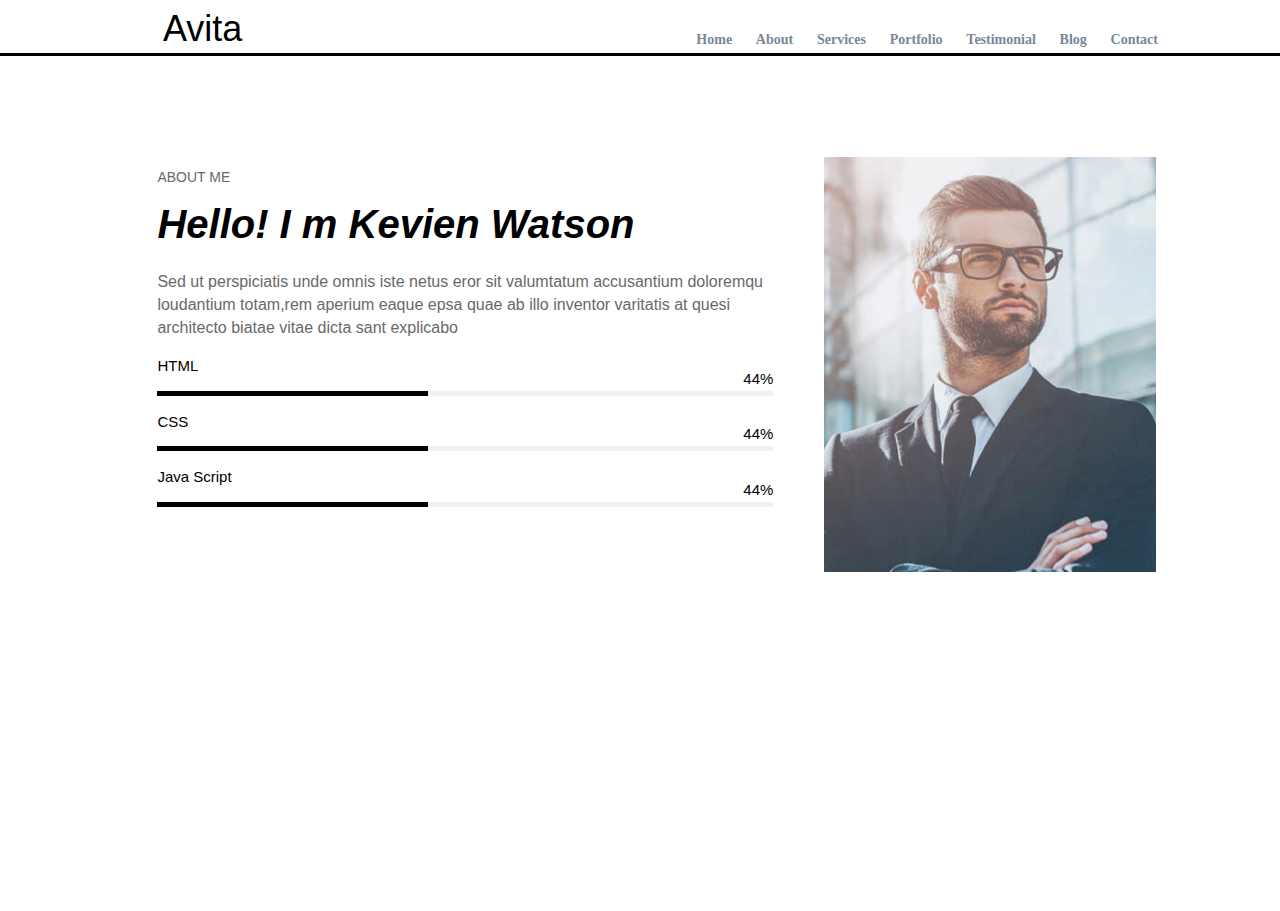
==== about.html @ 6fe83442 "Adding All files" ====
<html>
<head>
<link rel="stylesheet" type="text/css" href="about.css">
<meta name="viewport" content="width=device-width, initial-scale=1">
<link rel="stylesheet" href="https://www.w3schools.com/w3css/4/w3.css">
<link rel="stylesheet" href="https://www.w3schools.com/w3css/4/w3.css">

</head>
<body>
<header class="header"><h1 class="h1">Avita</h1>
<nav class="nav">
<li><a href='index.html'>Home</a></li>
<li><a href='about.html'>About</a></li>
<li><a href='services.html'>Services</a></li>
<li><a href='portfolio.html'>Portfolio</a></li>
<li><a href='testimonial.html'>Testimonial</a></li>
<li><a href='blog.html'>Blog</a></li>
<li><a href='contact.html'>Contact</a></li>
</nav>
</header>
<div class="div1">
<div class="diva">
<p class="ab">ABOUT ME</p>
<h1 class="hi">Hello! I m Kevien Watson</h1>
<p class="p">Sed ut perspiciatis unde omnis iste netus eror sit valumtatum accusantium doloremqu loudantium totam,rem aperium eaque epsa quae ab illo inventor varitatis at quesi architecto biatae vitae dicta sant explicabo</p>



<p>HTML</p>
<p id="demo1" style="
    margin-top: -25px;
    float: right;
">20%</p>

<div class="w3-light-grey">
 
  <div id="myBar" class="myclass"></div>
  </div>

<p> CSS</p>
<p id="demo2" style="
    margin-top: -25px;
    float: right;
">20%</p>
<div class="w3-light-grey">
 
  <div id="myBar1" class="myclass"></div>
  </div>

<p>Java Script</p>
<p id="demo3"  style="
    margin-top: -25px;
    float: right;
">20%</p>
<div class="w3-light-grey">
 
  <div id="myBar2" class="myclass"></div>


<script>
function myFunction() {
  var elem = document.getElementById("myBar");   
  var width = 10;
  var id = setInterval(frame, 20);
  function frame() {
    if (width >= 80) {
      clearInterval(id);
    } else {
      width++; 
      elem.style.width = width + '%'; 
      document.getElementById("demo1").innerHTML = width * 1  + '%';
    }
  }
}

function myFunction1() {
  var elem = document.getElementById("myBar1");   
  var width = 10;
  var id = setInterval(frame, 20);
  function frame() {
    if (width >= 90) {
      clearInterval(id);
    } else {
      width++; 
      elem.style.width = width + '%'; 
      document.getElementById("demo2").innerHTML = width * 1  + '%';
    }
  }
}

function myFunction2() {
  var elem = document.getElementById("myBar2");   
  var width = 10;
  var id = setInterval(frame, 20);
  function frame() {
    if (width >= 70) {
      clearInterval(id);
    } else {
      width++; 
      elem.style.width = width + '%'; 
      document.getElementById("demo3").innerHTML = width * 1  + '%';
    }
  }
}

   myFunction();
myFunction1();
myFunction2();
</script>

  </div>



</div>


</div>
<div class="div2"><div class="im"><img src="Img2.jpg" class="img"><div class="overlay"><div class="text">Hello! I m Kevien Watson</div></div></div></div>
---- about.css ----
.header
{

    width: 1293px;
    height: 67px;
    border: 3px solid black;
    margin: -11px 0px 0px -9px;
}

.h1
{

    float: left;
    display: inline;
    color: black;
    font-family: sans-serif;
    margin-left: 169px;
}
.nav
{
float: right;
    font-family: serif;
    margin-top: 36px;
    margin-right: 113px;;
}
.nav li
{
display:inline;
margin:10px;
}
nav li a
{
text-decoration: none;
    color: lightslategrey;
    font-weight: bold;
    font-size: 14px;
    font-family: serif;

}

.div1
{
height: 539px;
    width: 769px;
    float: left;
    display: inline;
    margin-left: -245px;
}
.div2
{
height: 538px;
    width: 491px;
float:right;
display:inline;
}
.diva
{
    height: 425px;
    width: 616px;
    margin: 97px -7px 0px 0px;
    float: right;
}
.hi
{
font-family: sans-serif;
    font-weight: bold;
    margin-top: -8px;
font-style: italic;
    font-size: 40px;
}
.ab
{
color: dimgray;
    font-size: 14px;
font-family: sans-serif;
}
.p
{
color: dimgray;
    font-size: 16px;
    font-family: sans-serif;;
    line-height: 23px;

}
.im
{
height: 415px;
    width: 332px;
  
    margin: 101px 0px 0px 35px;
    float: left;
position:relative;
}
.img
{
height: 415px;
    width: 332px;
}

.container {
  width: 80%;
  background-color: #ddd;
}

.skills {
  text-align: right;
    padding-top: 4px;
    padding-bottom: 0px;
    color: white;
    height: 0px;
}

.html {width: 80%; background-color: #3e3a3b;}
.css {width: 90%; background-color: #3e3a3b;}
.js {width: 85%; background-color: #3e3a3b;}
}

.hc
{
color: darkslategrey;
    font-family: serif;
padding: 10px 0px 0px 0px;
}
.pc
{
color: darkslategrey;
    font-family: serif;
padding: 15px 0px 0px 0px;
}

.overlay {
  position: absolute;
  bottom: 0;
  left: 0;
  right: 0;
opacity: 0.8;
  filter: alpha(opacity=30);
  background-color: black;
  overflow: hidden;
  width: 100%;
  height: 100%;
  -webkit-transform: scale(0);
  -ms-transform: scale(0);
  transform: scale(0);
  -webkit-transition: .3s ease;
  transition: .3s ease;
}
.text {
  color: white;
  font-size: 30px;
  position: absolute;
  top: 50%;
  left: 50%;
  -webkit-transform: translate(-50%, -50%);
  -ms-transform: translate(-50%, -50%);
  transform: translate(-50%, -50%);
  text-align: center;
}
.im:hover .overlay {
  -webkit-transform: scale(1);
  -ms-transform: scale(1);
  transform: scale(1);
}
.myClass {
height: 5px;
width: 322px;
background-color: black;
margin-top: -2px;
}
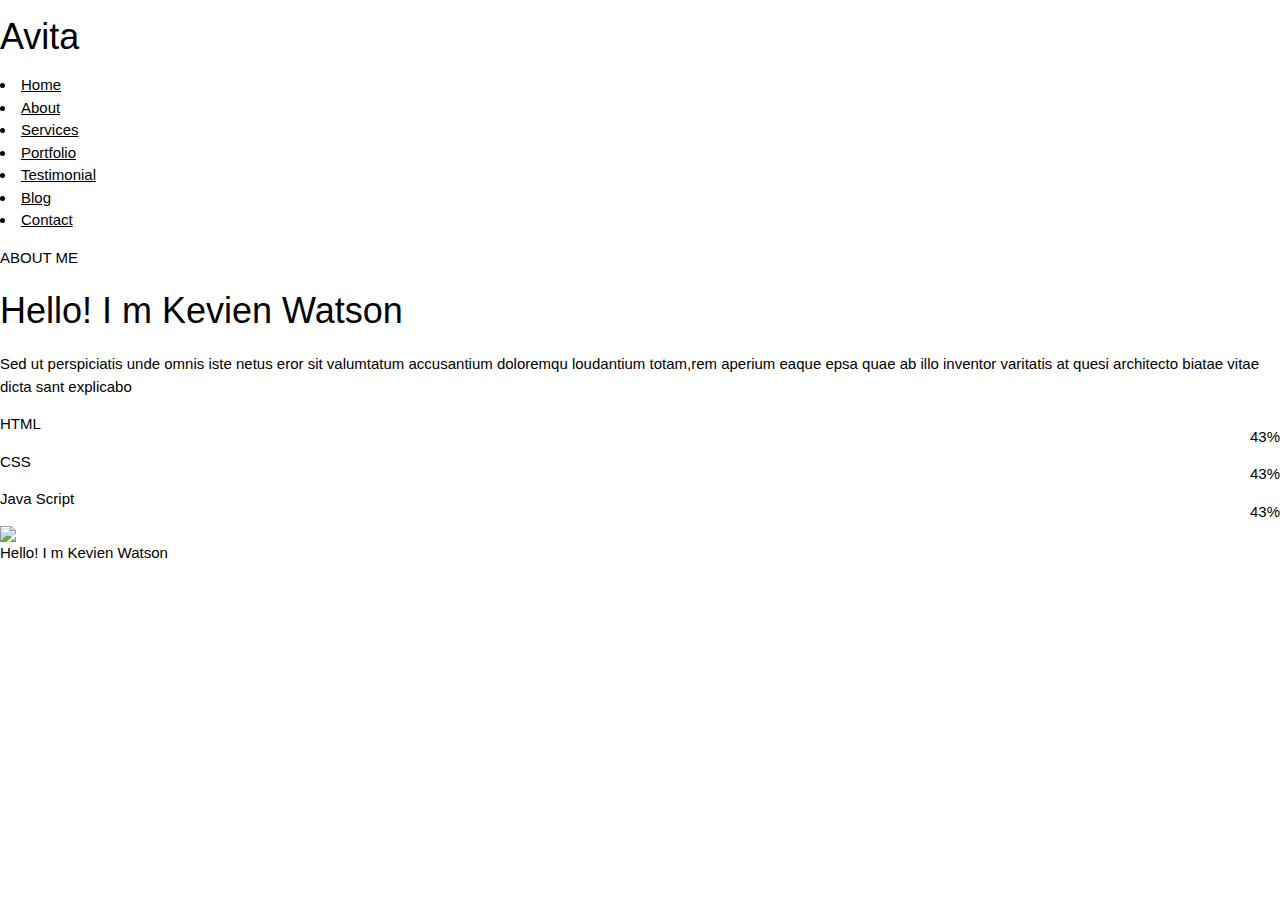
==== commit f8db538f: "Added Class into about page" ====
--- a/about.html
+++ b/about.html
@@ -9,7 +9,7 @@
 <body>
 <header class="header"><h1 class="h1">Avita</h1>
 <nav class="nav">
-<li><a href='index.html'>Home</a></li>
+<li><a class="master" href='index.html'>Home</a></li>
 <li><a href='about.html'>About</a></li>
 <li><a href='services.html'>Services</a></li>
 <li><a href='portfolio.html'>Portfolio</a></li>
